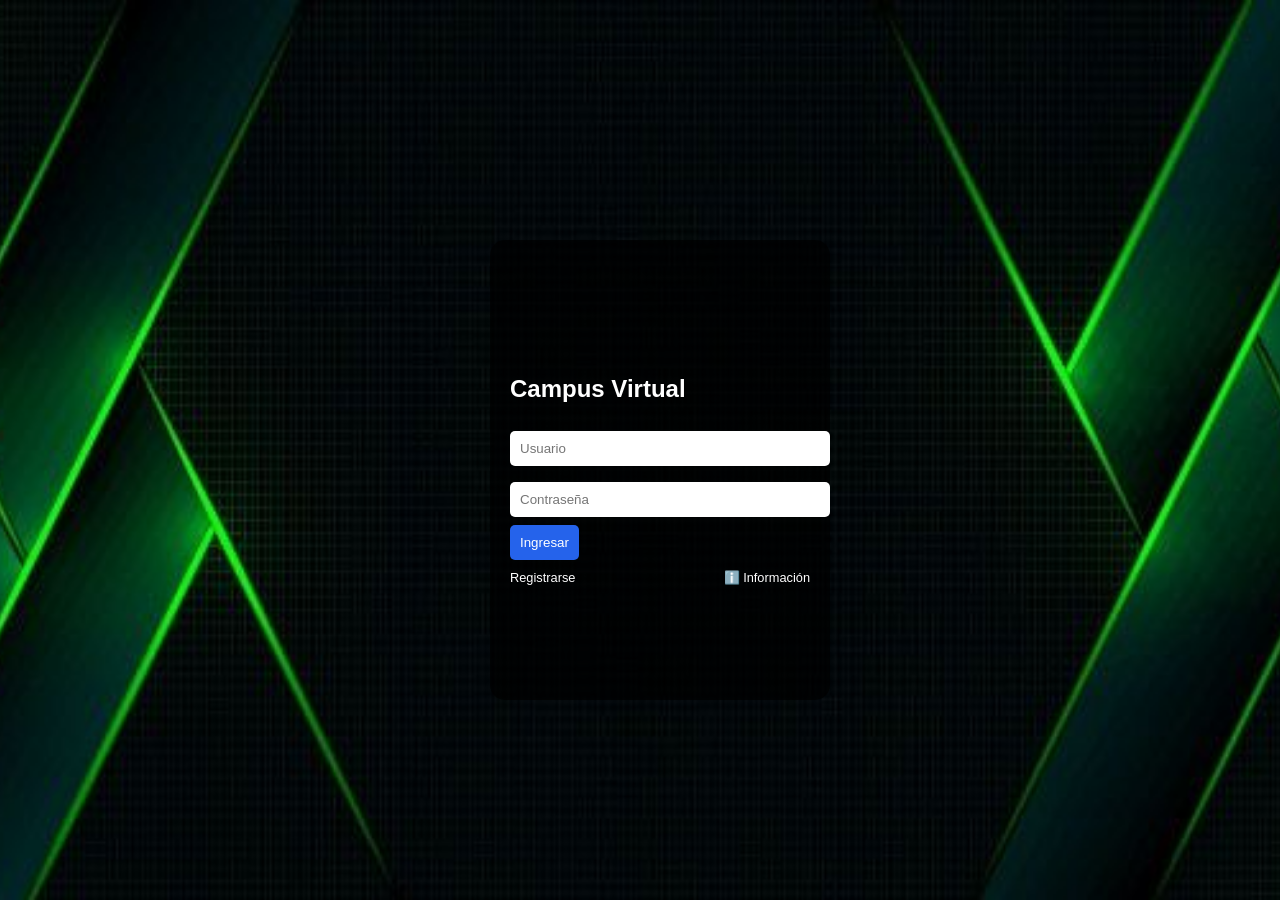
==== index.html @ 30cea620 "Update index.html" ====
<!DOCTYPE html>
<html lang="es">
<head>
<meta charset="UTF-8">
<meta name="viewport" content="width=device-width, initial-scale=1.0">
<title>Campus Virtual</title>

<link rel="stylesheet" href="login.css">

<!-- ICONOS -->
<link rel="stylesheet" href="https://cdnjs.cloudflare.com/ajax/libs/font-awesome/6.5.0/css/all.min.css">

</head>
<body>

<div class="container">
    <div class="flip-card">
        <div class="flip-card-inner" id="flipInner">

            <!-- ================= LOGIN ================= -->
            <div class="flip-card-front">
                <form onsubmit="return false;">
                    <h2>Campus Virtual</h2>

                    <input type="text" id="loginUser" placeholder="Usuario">

                    <div class="input-box">
                        <input type="password" id="loginPass" placeholder="Contraseña">
                        <span class="password-toggle" onclick="togglePass('loginPass', this)">
                            <i class="fa fa-eye"></i>
                        </span>
                    </div>

                    <button type="button" onclick="login()">Ingresar</button>

                    <div class="links">
                        <span onclick="goRegister()">Registrarse</span>
                        <span onclick="goInfo()">ℹ️ Información</span>
                    </div>
                </form>
            </div>

            <!-- ================= REGISTRO ================= -->
            <div class="flip-card-back" id="registerCard">
                <form onsubmit="return false;">
                    <h2>Crear Cuenta</h2>

                    <input type="text" id="regUser" placeholder="Usuario">

                    <div class="input-box">
                        <input type="password" id="regPass" placeholder="Contraseña">
                        <span class="password-toggle" onclick="togglePass('regPass', this)">
                            <i class="fa fa-eye"></i>
                        </span>
                    </div>

                    <!-- SOLO ESTUDIANTE -->
                    <select id="regRol">
                        <option value="estudiante">Estudiante</option>
                    </select>

                    <button type="button" onclick="registrar()">Registrar</button>

                    <div class="links">
                        <span onclick="goLogin()">Volver</span>
                        <span onclick="goInfo()">ℹ️ Información</span>
                    </div>
                </form>
            </div>

            <!-- ================= INFO ================= -->
            <div class="flip-card-back" id="infoCard" style="display:none;">

                <!-- BOTONES -->
                <div class="scroll-buttons">
                    <button onclick="scrollInfo(-1)">◀</button>
                    <button onclick="scrollInfo(1)">▶</button>
                </div>

                <!-- TARJETAS -->
                <div class="info-container" id="infoContainer">

                    <!-- 1 -->
                    <div class="mini-card">
                        <h3>📘 Información</h3>
                        <p>
                        Este Campus Virtual es una plataforma moderna para gestionar cursos,
                        tareas y calificaciones en línea.
                        </p>
                    </div>

                    <!-- 2 -->
                    <div class="mini-card">
                        <h3>🎓 Estudiantes</h3>
                        <p>
                        Accede a cursos, entrega tareas y revisa tus notas en tiempo real.
                        </p>
                    </div>

                    <!-- 3 -->
                    <div class="mini-card">
                        <h3>👨‍🏫 Docentes</h3>
                        <p>
                        Crean cursos, tareas, cuestionarios y califican estudiantes.
                        </p>
                    </div>

                    <!-- 4 -->
                    <div class="mini-card">
                        <h3>⚙️ Funcionalidades</h3>
                        <ul>
                            <li>✔ Cursos</li>
                            <li>✔ Tareas</li>
                            <li>✔ Calificaciones</li>
                            <li>✔ Panel personalizado</li>
                        </ul>
                    </div>

                    <!-- 5 -->
                    <div class="mini-card">
                        <h3>👤 Sobre mí</h3>
                        <p><strong>José Augusto Herrera Castillo</strong></p>
                        <p>Desarrollador de aplicaciones modernas.</p>
                    </div>

                </div>

                <span class="toggle-text" onclick="goLogin()">Volver</span>

            </div>

        </div>
    </div>
</div>

<script src="script.js"></script>

</body>
</html>
---- login.css ----
body{
    margin:0;
    height:100vh;
    display:flex;
    justify-content:center;
    align-items:center;
    background:url('fondo.jpg') center/cover;
    font-family:Arial;
}

/* TARJETA */
.flip-card{
    width:300px;
    height:420px;
    perspective:1000px;
}

.flip-card-inner{
    width:100%;
    height:100%;
    position:relative;
    transition:0.6s;
    transform-style:preserve-3d;
}

.flip-card-front,
.flip-card-back{
    position:absolute;
    width:100%;
    height:100%;
    backface-visibility:hidden;
    background:rgba(0,0,0,0.7);
    color:white;
    border-radius:15px;
    padding:20px;
    display:flex;
    flex-direction:column;
    justify-content:center;
}

.flip-card-back{
    transform:rotateY(180deg);
}

/* INPUT */
input, select{
    width:100%;
    padding:10px;
    margin:8px 0;
    border-radius:5px;
    border:none;
}

/* BOTON */
button{
    padding:10px;
    background:#2563eb;
    color:white;
    border:none;
    border-radius:5px;
    cursor:pointer;
}

/* LINKS */
.links{
    display:flex;
    justify-content:space-between;
    font-size:0.8rem;
    margin-top:10px;
    cursor:pointer;
}

/* PASSWORD */
.input-box{
    position:relative;
}
.password-toggle{
    position:absolute;
    right:10px;
    top:50%;
    transform:translateY(-50%);
    cursor:pointer;
}

/* INFO SCROLL */
.info-container{
    display:flex;
    gap:10px;
    overflow-x:auto;
}

/* TARJETAS */
.mini-card{
    min-width:200px;
    background:rgba(255,255,255,0.1);
    padding:10px;
    border-radius:10px;
}

/* BOTONES GRANDES */
.scroll-buttons{
    display:flex;
    justify-content:space-between;
    margin-bottom:10px;
}

.scroll-buttons button{
    width:50px;
    height:50px;
    font-size:22px;
    border-radius:50%;
    background:#2563eb;
    color:white;
    border:none;
    cursor:pointer;
}

.scroll-buttons button:hover{
    transform:scale(1.2);
    background:#1e3a8a;
}

/* TEXTO */
.toggle-text{
    text-align:center;
    margin-top:10px;
    cursor:pointer;
}
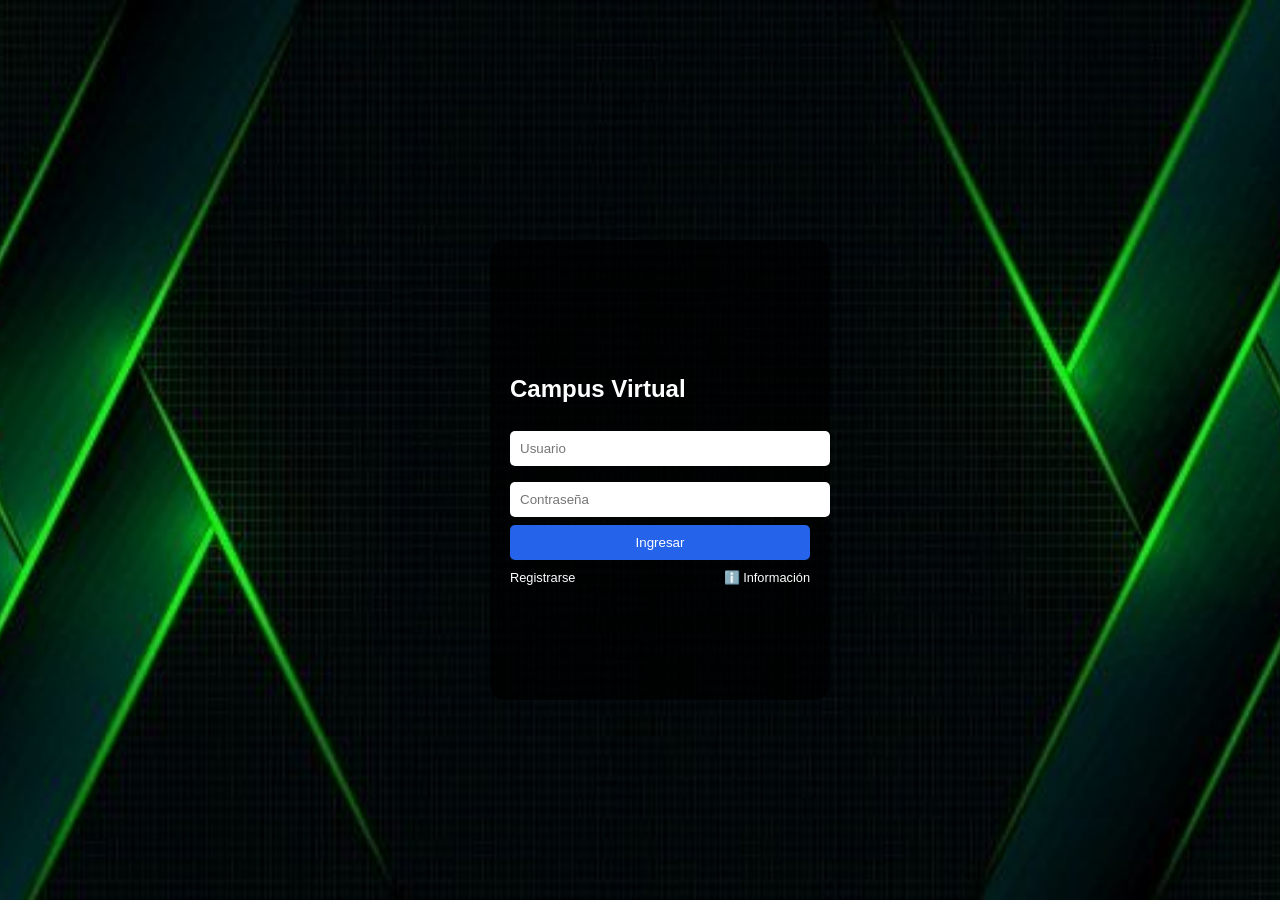
==== commit ee16aa9a: "Update index.html" ====
--- a/index.html
+++ b/index.html
@@ -6,127 +6,85 @@
 <title>Campus Virtual</title>
 
 <link rel="stylesheet" href="login.css">
+<link rel="stylesheet" href="https://cdnjs.cloudflare.com/ajax/libs/font-awesome/6.5.0/css/all.min.css">
+</head>
 
-<!-- ICONOS -->
-<link rel="stylesheet" href="https://cdnjs.cloudflare.com/ajax/libs/font-awesome/6.5.0/css/all.min.css">
-
-</head>
 <body>
 
 <div class="container">
     <div class="flip-card">
         <div class="flip-card-inner" id="flipInner">
 
-            <!-- ================= LOGIN ================= -->
+            <!-- LOGIN -->
             <div class="flip-card-front">
-                <form onsubmit="return false;">
-                    <h2>Campus Virtual</h2>
+                <h2>Campus Virtual</h2>
 
-                    <input type="text" id="loginUser" placeholder="Usuario">
+                <input type="text" id="loginUser" placeholder="Usuario">
 
-                    <div class="input-box">
-                        <input type="password" id="loginPass" placeholder="Contraseña">
-                        <span class="password-toggle" onclick="togglePass('loginPass', this)">
-                            <i class="fa fa-eye"></i>
-                        </span>
-                    </div>
+                <div class="input-box">
+                    <input type="password" id="loginPass" placeholder="Contraseña">
+                    <span class="password-toggle" onclick="togglePass('loginPass', this)">
+                        <i class="fa fa-eye"></i>
+                    </span>
+                </div>
 
-                    <button type="button" onclick="login()">Ingresar</button>
+                <button onclick="login()">Ingresar</button>
 
-                    <div class="links">
-                        <span onclick="goRegister()">Registrarse</span>
-                        <span onclick="goInfo()">ℹ️ Información</span>
-                    </div>
-                </form>
+                <div class="links">
+                    <span onclick="goRegister()">Registrarse</span>
+                    <span onclick="goInfo()">ℹ️ Información</span>
+                </div>
             </div>
 
-            <!-- ================= REGISTRO ================= -->
+            <!-- REGISTRO -->
             <div class="flip-card-back" id="registerCard">
-                <form onsubmit="return false;">
-                    <h2>Crear Cuenta</h2>
+                <h2>Crear Cuenta</h2>
 
-                    <input type="text" id="regUser" placeholder="Usuario">
+                <input id="regUser" placeholder="Usuario">
 
-                    <div class="input-box">
-                        <input type="password" id="regPass" placeholder="Contraseña">
-                        <span class="password-toggle" onclick="togglePass('regPass', this)">
-                            <i class="fa fa-eye"></i>
-                        </span>
-                    </div>
+                <div class="input-box">
+                    <input type="password" id="regPass" placeholder="Contraseña">
+                    <span class="password-toggle" onclick="togglePass('regPass', this)">
+                        <i class="fa fa-eye"></i>
+                    </span>
+                </div>
 
-                    <!-- SOLO ESTUDIANTE -->
-                    <select id="regRol">
-                        <option value="estudiante">Estudiante</option>
-                    </select>
+                <button onclick="registrar()">Registrar</button>
 
-                    <button type="button" onclick="registrar()">Registrar</button>
-
-                    <div class="links">
-                        <span onclick="goLogin()">Volver</span>
-                        <span onclick="goInfo()">ℹ️ Información</span>
-                    </div>
-                </form>
+                <div class="links">
+                    <span onclick="goLogin()">Volver</span>
+                    <span onclick="goInfo()">ℹ️ Información</span>
+                </div>
             </div>
 
-            <!-- ================= INFO ================= -->
+            <!-- INFO -->
             <div class="flip-card-back" id="infoCard" style="display:none;">
 
-                <!-- BOTONES -->
                 <div class="scroll-buttons">
                     <button onclick="scrollInfo(-1)">◀</button>
                     <button onclick="scrollInfo(1)">▶</button>
                 </div>
 
-                <!-- TARJETAS -->
                 <div class="info-container" id="infoContainer">
 
-                    <!-- 1 -->
                     <div class="mini-card">
                         <h3>📘 Información</h3>
-                        <p>
-                        Este Campus Virtual es una plataforma moderna para gestionar cursos,
-                        tareas y calificaciones en línea.
-                        </p>
+                        <p>Plataforma para cursos, tareas y calificaciones.</p>
                     </div>
 
-                    <!-- 2 -->
                     <div class="mini-card">
                         <h3>🎓 Estudiantes</h3>
-                        <p>
-                        Accede a cursos, entrega tareas y revisa tus notas en tiempo real.
-                        </p>
+                        <p>Accede a cursos y tareas.</p>
                     </div>
 
-                    <!-- 3 -->
                     <div class="mini-card">
                         <h3>👨‍🏫 Docentes</h3>
-                        <p>
-                        Crean cursos, tareas, cuestionarios y califican estudiantes.
-                        </p>
-                    </div>
-
-                    <!-- 4 -->
-                    <div class="mini-card">
-                        <h3>⚙️ Funcionalidades</h3>
-                        <ul>
-                            <li>✔ Cursos</li>
-                            <li>✔ Tareas</li>
-                            <li>✔ Calificaciones</li>
-                            <li>✔ Panel personalizado</li>
-                        </ul>
-                    </div>
-
-                    <!-- 5 -->
-                    <div class="mini-card">
-                        <h3>👤 Sobre mí</h3>
-                        <p><strong>José Augusto Herrera Castillo</strong></p>
-                        <p>Desarrollador de aplicaciones modernas.</p>
+                        <p>Gestionan cursos y evalúan.</p>
                     </div>
 
                 </div>
 
                 <span class="toggle-text" onclick="goLogin()">Volver</span>
-
             </div>
 
         </div>
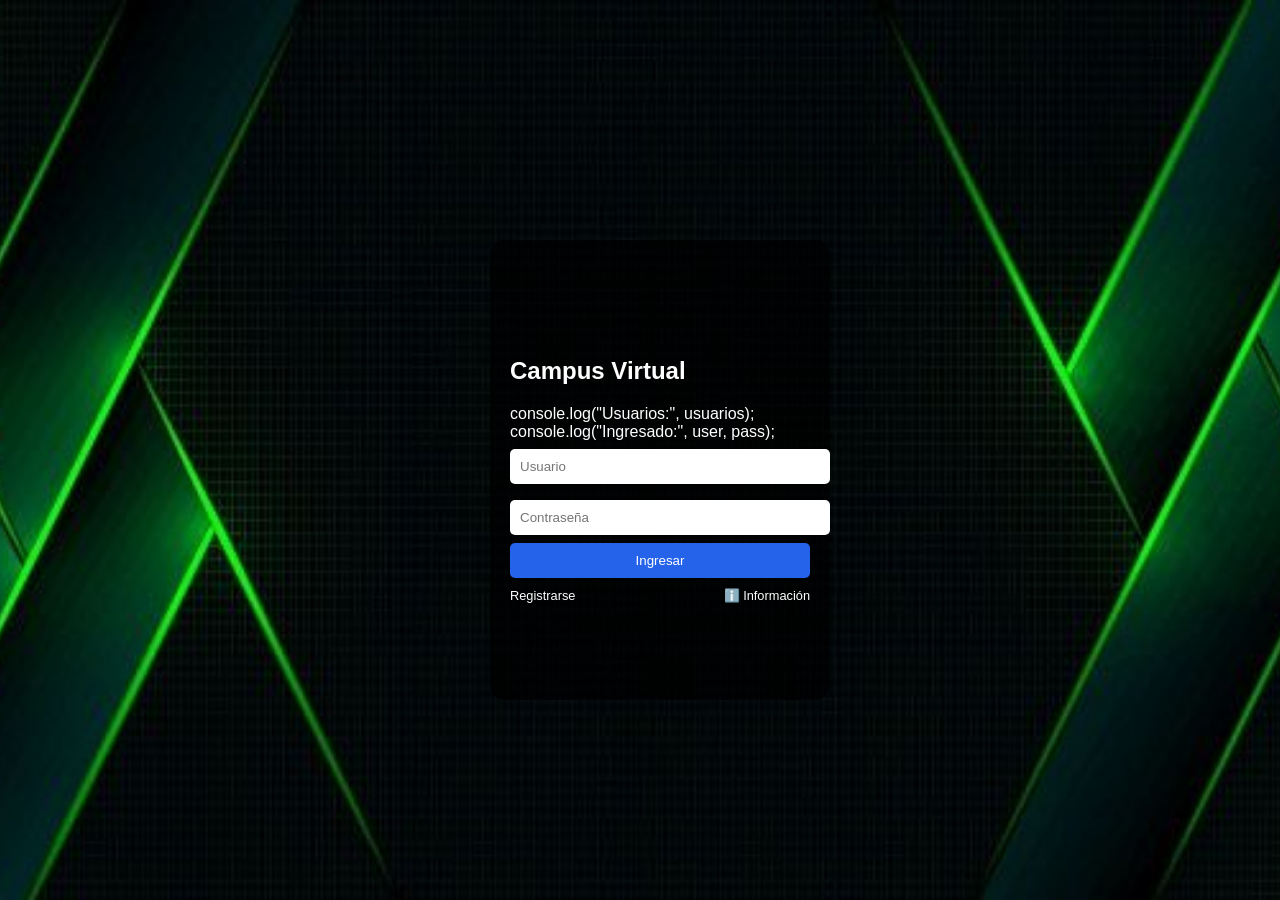
==== commit 79fdda7e: "Update index.html" ====
--- a/index.html
+++ b/index.html
@@ -18,7 +18,8 @@
             <!-- LOGIN -->
             <div class="flip-card-front">
                 <h2>Campus Virtual</h2>
-
+console.log("Usuarios:", usuarios);
+console.log("Ingresado:", user, pass);
                 <input type="text" id="loginUser" placeholder="Usuario">
 
                 <div class="input-box">
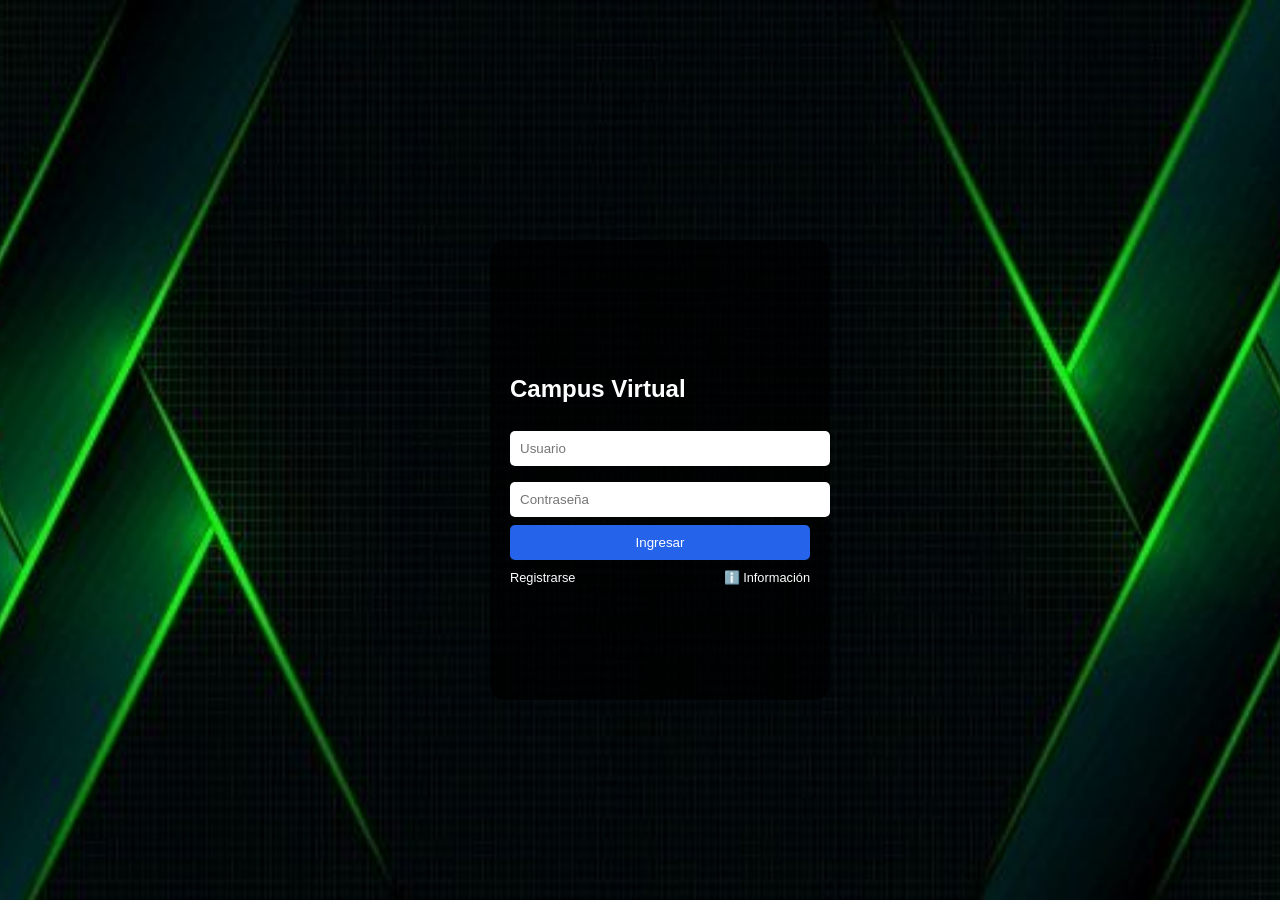
==== commit 0818fbce: "Update index.html" ====
--- a/index.html
+++ b/index.html
@@ -1,3 +1,5 @@
+
+
 <!DOCTYPE html>
 <html lang="es">
 <head>
@@ -18,8 +20,7 @@
             <!-- LOGIN -->
             <div class="flip-card-front">
                 <h2>Campus Virtual</h2>
-console.log("Usuarios:", usuarios);
-console.log("Ingresado:", user, pass);
+
                 <input type="text" id="loginUser" placeholder="Usuario">
 
                 <div class="input-box">
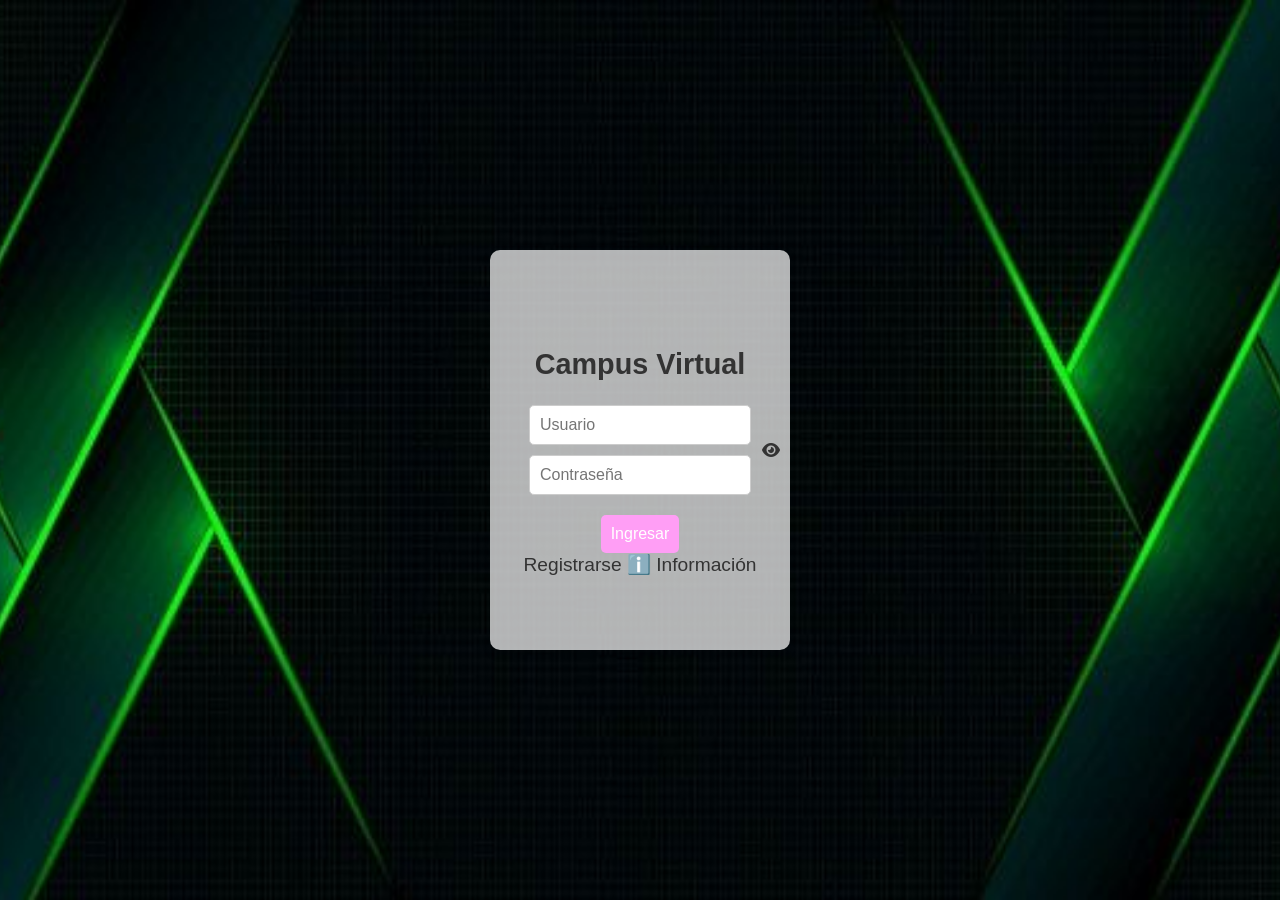
==== commit d3ac6db9: "Update index.html" ====
--- a/index.html
+++ b/index.html
@@ -1,5 +1,3 @@
-
-
 <!DOCTYPE html>
 <html lang="es">
 <head>
@@ -17,7 +15,7 @@
     <div class="flip-card">
         <div class="flip-card-inner" id="flipInner">
 
-            <!-- LOGIN -->
+            <!-- 🔐 LOGIN -->
             <div class="flip-card-front">
                 <h2>Campus Virtual</h2>
 
@@ -25,12 +23,12 @@
 
                 <div class="input-box">
                     <input type="password" id="loginPass" placeholder="Contraseña">
-                    <span class="password-toggle" onclick="togglePass('loginPass', this)">
+                    <span class="password-toggle" onclick="togglePass('loginPass')">
                         <i class="fa fa-eye"></i>
                     </span>
                 </div>
 
-                <button onclick="login()">Ingresar</button>
+                <button type="button" onclick="login()">Ingresar</button>
 
                 <div class="links">
                     <span onclick="goRegister()">Registrarse</span>
@@ -38,20 +36,20 @@
                 </div>
             </div>
 
-            <!-- REGISTRO -->
+            <!-- 🧾 REGISTRO -->
             <div class="flip-card-back" id="registerCard">
                 <h2>Crear Cuenta</h2>
 
-                <input id="regUser" placeholder="Usuario">
+                <input type="text" id="regUser" placeholder="Usuario">
 
                 <div class="input-box">
                     <input type="password" id="regPass" placeholder="Contraseña">
-                    <span class="password-toggle" onclick="togglePass('regPass', this)">
+                    <span class="password-toggle" onclick="togglePass('regPass')">
                         <i class="fa fa-eye"></i>
                     </span>
                 </div>
 
-                <button onclick="registrar()">Registrar</button>
+                <button type="button" onclick="registrar()">Registrar</button>
 
                 <div class="links">
                     <span onclick="goLogin()">Volver</span>
@@ -59,34 +57,57 @@
                 </div>
             </div>
 
-            <!-- INFO -->
+            <!-- ℹ️ INFO -->
             <div class="flip-card-back" id="infoCard" style="display:none;">
 
                 <div class="scroll-buttons">
-                    <button onclick="scrollInfo(-1)">◀</button>
-                    <button onclick="scrollInfo(1)">▶</button>
+                    <button type="button" onclick="scrollInfo(-1)">◀</button>
+                    <button type="button" onclick="scrollInfo(1)">▶</button>
                 </div>
 
                 <div class="info-container" id="infoContainer">
 
-                    <div class="mini-card">
-                        <h3>📘 Información</h3>
-                        <p>Plataforma para cursos, tareas y calificaciones.</p>
-                    </div>
+    <div class="mini-card">
+        <h3>📘 Información</h3>
+        <p>Gestión académica moderna y digital.</p>
+    </div>
 
-                    <div class="mini-card">
-                        <h3>🎓 Estudiantes</h3>
-                        <p>Accede a cursos y tareas.</p>
-                    </div>
+    <div class="mini-card">
+        <h3>🎓 Estudiantes</h3>
+        <p>Accede a cursos, tareas y notas.</p>
+    </div>
 
-                    <div class="mini-card">
-                        <h3>👨‍🏫 Docentes</h3>
-                        <p>Gestionan cursos y evalúan.</p>
-                    </div>
+    <div class="mini-card">
+        <h3>👨‍🏫 Docentes</h3>
+        <p>Crean cursos y evalúan estudiantes.</p>
+    </div>
 
+    <div class="mini-card">
+        <h3>⚙️ Funciones</h3>
+        <ul>
+            <li>✔ Cursos</li>
+            <li>✔ Tareas</li>
+            <li>✔ Calificaciones</li>
+        </ul>
+    </div>
+
+    <div class="mini-card">
+        <h3>🔐 Seguridad</h3>
+        <p>Control de acceso por roles: admin, docente y estudiante.</p>
+    </div>
+
+    <div class="mini-card">
+        <h3>📱 Plataforma</h3>
+        <p>Compatible con móviles y computadoras.</p>
+    </div>
+
+</div>
+
+                <div class="links">
+                    <span onclick="goLogin()">Volver</span>
+                    <span onclick="goRegister()">Registrarse</span>
                 </div>
 
-                <span class="toggle-text" onclick="goLogin()">Volver</span>
             </div>
 
         </div>
--- a/login.css
+++ b/login.css
@@ -1,128 +1,100 @@
-body{
-    margin:0;
-    height:100vh;
-    display:flex;
-    justify-content:center;
-    align-items:center;
-    background:url('fondo.jpg') center/cover;
-    font-family:Arial;
+
+body {
+    display: flex;
+    justify-content: center;
+    align-items: center;
+    height: 100vh;
+    margin: 0;
+    background-image: url('fondo.jpg'); 
+    background-size: cover;
+    background-position: center;
+    font-family: Arial, sans-serif;
 }
-
-/* TARJETA */
-.flip-card{
-    width:300px;
-    height:420px;
-    perspective:1000px;
+.container {
+    perspective: 1000px;
 }
-
-.flip-card-inner{
-    width:100%;
-    height:100%;
-    position:relative;
-    transition:0.6s;
-    transform-style:preserve-3d;
+.flip-card {
+    width: 300px;
+    height: 400px;
+    position: relative;
+    transform-style: preserve-3d;
+    transition: transform 0.6s;
+    background-color: rgba(255, 255, 255, 0.7); 
+    border-radius: 10px;
 }
-
+.flip-card-inner {
+    width: 100%;
+    height: 100%;
+    position: absolute;
+    top: 0;
+    left: 0;
+    transform-style: preserve-3d;
+    transition: transform 0.6s;
+}
 .flip-card-front,
-.flip-card-back{
-    position:absolute;
-    width:100%;
-    height:100%;
-    backface-visibility:hidden;
-    background:rgba(0,0,0,0.7);
-    color:white;
-    border-radius:15px;
-    padding:20px;
-    display:flex;
-    flex-direction:column;
-    justify-content:center;
+.flip-card-back {
+    width: 100%;
+    height: 100%;
+    position: absolute;
+    top: 0;
+    left: 0;
+    backface-visibility: hidden;
+    display: flex;
+    flex-direction: column;
+    justify-content: center;
+    align-items: center;
+    font-size: 1.2rem;
+    background-color: transparent;
+    box-shadow: 0 4px 8px rgba(0, 0, 0, 0.2);
+    border-radius: 10px;
+    padding: 20px;
+    box-sizing: border-box;
+    color: #333;
 }
-
-.flip-card-back{
-    transform:rotateY(180deg);
+.flip-card-back {
+    transform: rotateY(180deg);
 }
-
-/* INPUT */
-input, select{
-    width:100%;
-    padding:10px;
-    margin:8px 0;
-    border-radius:5px;
-    border:none;
+form {
+    display: flex;
+    flex-direction: column;
+    width: 100%;
+    position: relative;
 }
-
-/* BOTON */
-button{
-    padding:10px;
-    background:#2563eb;
-    color:white;
-    border:none;
-    border-radius:5px;
-    cursor:pointer;
+input {
+    margin-bottom: 10px;
+    padding: 10px;
+    font-size: 1rem;
+    border: 1px solid #ccc;
+    border-radius: 5px;
 }
-
-/* LINKS */
-.links{
-    display:flex;
-    justify-content:space-between;
-    font-size:0.8rem;
-    margin-top:10px;
-    cursor:pointer;
+button {
+    padding: 10px;
+    font-size: 1rem;
+    background-color: #ff9ef5;
+    color: white;
+    border: none;
+    border-radius: 5px;
+    cursor: pointer;
+    margin-top: 10px;
 }
-
-/* PASSWORD */
-.input-box{
-    position:relative;
+button:hover {
+    background-color: #ff51ff;
 }
-.password-toggle{
-    position:absolute;
-    right:10px;
-    top:50%;
-    transform:translateY(-50%);
-    cursor:pointer;
+.toggle-text {
+    margin-top: 10px;
+    color: #ff00d4;
+    cursor: pointer;
 }
-
-/* INFO SCROLL */
-.info-container{
-    display:flex;
-    gap:10px;
-    overflow-x:auto;
+.password-toggle {
+    position: absolute;
+    top: 50%;
+    right: 10px;
+    transform: translateY(-50%);
+    cursor: pointer;
 }
-
-/* TARJETAS */
-.mini-card{
-    min-width:200px;
-    background:rgba(255,255,255,0.1);
-    padding:10px;
-    border-radius:10px;
+.password-toggle i {
+    font-size: 1rem;
 }
-
-/* BOTONES GRANDES */
-.scroll-buttons{
-    display:flex;
-    justify-content:space-between;
-    margin-bottom:10px;
+.password-visible i.fa-eye-slash {
+    display: none;
 }
-
-.scroll-buttons button{
-    width:50px;
-    height:50px;
-    font-size:22px;
-    border-radius:50%;
-    background:#2563eb;
-    color:white;
-    border:none;
-    cursor:pointer;
-}
-
-.scroll-buttons button:hover{
-    transform:scale(1.2);
-    background:#1e3a8a;
-}
-
-/* TEXTO */
-.toggle-text{
-    text-align:center;
-    margin-top:10px;
-    cursor:pointer;
-}
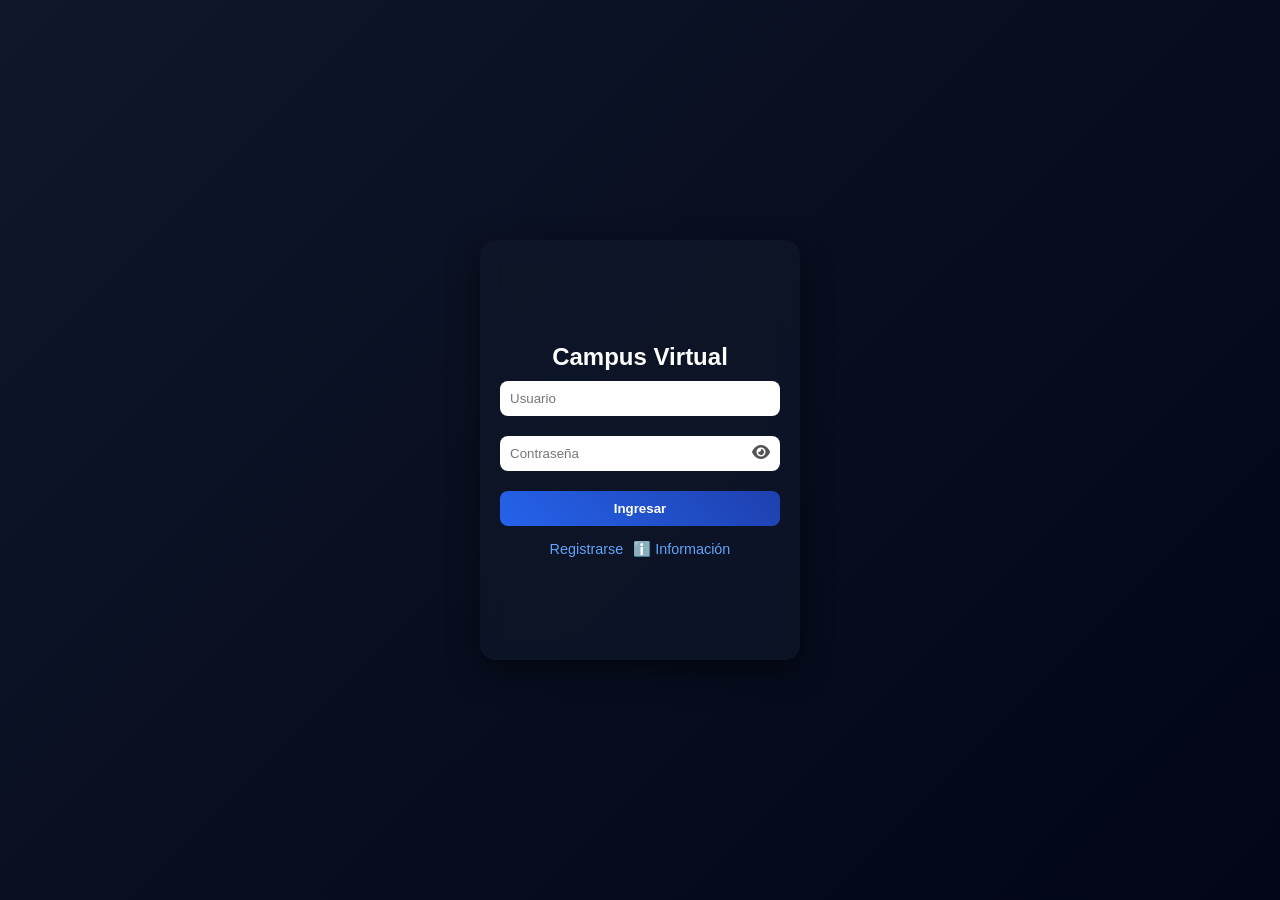
==== commit 62f8f528: "Update index.html" ====
--- a/index.html
+++ b/index.html
@@ -58,7 +58,7 @@
             </div>
 
             <!-- ℹ️ INFO -->
-            <div class="flip-card-back" id="infoCard" style="display:none;">
+            <div class="flip-card-back" id="infoCard">
 
                 <div class="scroll-buttons">
                     <button type="button" onclick="scrollInfo(-1)">◀</button>
--- a/login.css
+++ b/login.css
@@ -1,100 +1,187 @@
+/* 🔥 RESET */
+*{
+    margin: 0;
+    padding: 0;
+    box-sizing: border-box;
+    font-family: Arial, sans-serif;
+}
+/* 🔥 CONTROL DE CARAS */
+#registerCard {
+    display: flex;
+}
 
-body {
+#infoCard {
+    display: none;
+}
+
+/* 🔥 PARA QUE EL CONTENIDO INFO NO SE CORTE */
+#infoCard {
+    justify-content: flex-start;
+    padding-top: 15px;
+}
+
+/* 🔥 ANIMACIÓN SUAVE DEL CARRUSEL */
+.info-container {
+    display: flex;
+    gap: 10px;
+    overflow: hidden;
+    width: 260px;
+    transition: transform 0.5s ease;
+}
+/* 🌌 FONDO */
+body{
+    height: 100vh;
     display: flex;
     justify-content: center;
     align-items: center;
-    height: 100vh;
-    margin: 0;
-    background-image: url('fondo.jpg'); 
-    background-size: cover;
-    background-position: center;
-    font-family: Arial, sans-serif;
+    background: linear-gradient(135deg,#0f172a,#020617);
+    color: white;
 }
-.container {
+
+/* 📦 CONTENEDOR */
+.container{
     perspective: 1000px;
 }
-.flip-card {
-    width: 300px;
-    height: 400px;
-    position: relative;
-    transform-style: preserve-3d;
-    transition: transform 0.6s;
-    background-color: rgba(255, 255, 255, 0.7); 
-    border-radius: 10px;
+
+/* 💳 TARJETA */
+.flip-card{
+    width: 320px;
+    height: 420px;
 }
-.flip-card-inner {
+
+.flip-card-inner{
     width: 100%;
     height: 100%;
+    position: relative;
+    transition: transform 0.6s;
+    transform-style: preserve-3d;
+}
+
+/* 🔁 CARAS */
+.flip-card-front,
+.flip-card-back{
     position: absolute;
-    top: 0;
-    left: 0;
-    transform-style: preserve-3d;
-    transition: transform 0.6s;
-}
-.flip-card-front,
-.flip-card-back {
     width: 100%;
     height: 100%;
-    position: absolute;
-    top: 0;
-    left: 0;
+    background: rgba(15, 23, 42, 0.7);
+    backdrop-filter: blur(12px);
+    border-radius: 15px;
+    padding: 20px;
     backface-visibility: hidden;
     display: flex;
     flex-direction: column;
     justify-content: center;
     align-items: center;
-    font-size: 1.2rem;
-    background-color: transparent;
-    box-shadow: 0 4px 8px rgba(0, 0, 0, 0.2);
-    border-radius: 10px;
-    padding: 20px;
-    box-sizing: border-box;
-    color: #333;
+    box-shadow: 0 10px 30px rgba(0,0,0,0.5);
 }
-.flip-card-back {
+
+/* 🔁 ROTACIÓN */
+.flip-card-back{
     transform: rotateY(180deg);
 }
-form {
+
+/* 📝 INPUT */
+input{
+    width: 100%;
+    padding: 10px;
+    margin: 10px 0;
+    border-radius: 8px;
+    border: none;
+    outline: none;
+}
+
+/* 👁️ PASSWORD */
+.input-box{
+    position: relative;
+    width: 100%;
+}
+
+.password-toggle{
+    position: absolute;
+    right: 10px;
+    top: 50%;
+    transform: translateY(-50%);
+    cursor: pointer;
+    color: #555;
+}
+
+/* 🔘 BOTÓN */
+button{
+    width: 100%;
+    padding: 10px;
+    margin-top: 10px;
+    border-radius: 8px;
+    border: none;
+    cursor: pointer;
+    background: linear-gradient(45deg,#2563eb,#1e40af);
+    color: white;
+    font-weight: bold;
+    transition: 0.3s;
+}
+
+button:hover{
+    transform: scale(1.05);
+}
+
+/* 🔗 LINKS */
+.links{
+    margin-top: 15px;
     display: flex;
-    flex-direction: column;
-    width: 100%;
-    position: relative;
+    gap: 10px;
 }
-input {
+
+.links span{
+    cursor: pointer;
+    color: #60a5fa;
+    font-size: 0.9rem;
+}
+
+.links span:hover{
+    text-decoration: underline;
+}
+
+/* 🔄 INFO CARRUSEL */
+.info-container{
+    display: flex;
+    gap: 10px;
+    overflow: hidden;
+    width: 260px;
+    transition: transform 0.5s ease;
+}
+
+/* 🧾 TARJETAS INFO */
+.mini-card{
+    min-width: 260px;
+    background: rgba(30, 41, 59, 0.8);
+    padding: 15px;
+    border-radius: 10px;
+    text-align: center;
+}
+
+.mini-card h3{
     margin-bottom: 10px;
-    padding: 10px;
-    font-size: 1rem;
-    border: 1px solid #ccc;
-    border-radius: 5px;
 }
-button {
-    padding: 10px;
-    font-size: 1rem;
-    background-color: #ff9ef5;
-    color: white;
-    border: none;
-    border-radius: 5px;
-    cursor: pointer;
+
+.mini-card ul{
+    list-style: none;
     margin-top: 10px;
 }
-button:hover {
-    background-color: #ff51ff;
+
+/* ◀ ▶ BOTONES */
+.scroll-buttons{
+    display: flex;
+    justify-content: space-between;
+    width: 100%;
+    margin-bottom: 10px;
 }
-.toggle-text {
-    margin-top: 10px;
-    color: #ff00d4;
-    cursor: pointer;
+
+.scroll-buttons button{
+    width: 45px;
+    padding: 5px;
+    font-size: 18px;
+    background: rgba(59,130,246,0.7);
 }
-.password-toggle {
-    position: absolute;
-    top: 50%;
-    right: 10px;
-    transform: translateY(-50%);
-    cursor: pointer;
+
+.scroll-buttons button:hover{
+    background: #2563eb;
 }
-.password-toggle i {
-    font-size: 1rem;
-}
-.password-visible i.fa-eye-slash {
-    display: none;
-}
